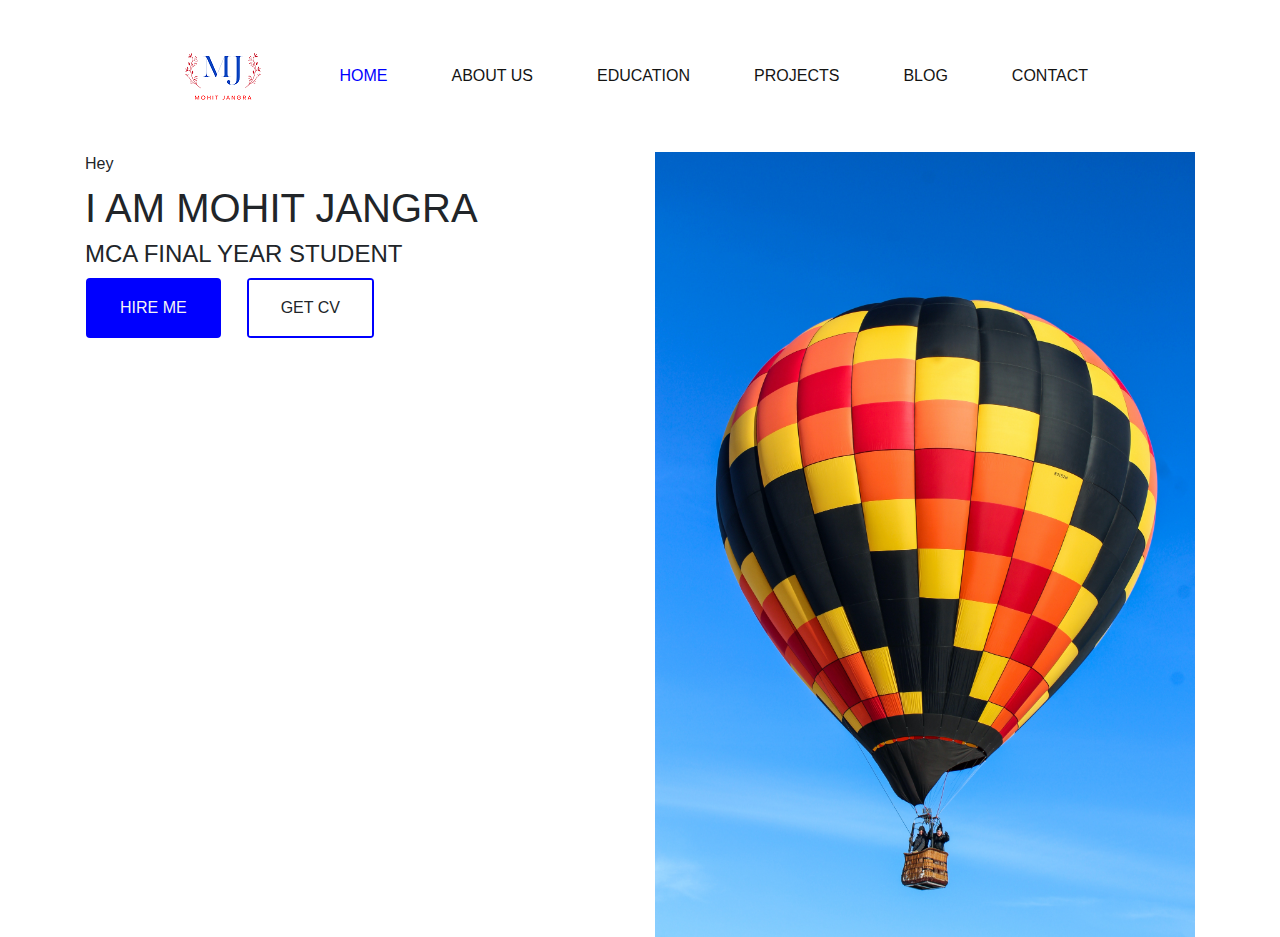
==== Assignment 1st Portfolio WebPage/index.html @ 4fc1514e "first assignment" ====
<!DOCTYPE html>
<html lang="en">

<head>
    <meta charset="UTF-8">
    <meta name="viewport" content="width=device-width, initial-scale=1.0">
    <title>Mohit Jangra Portfolio</title>

    <!----BOOTSTRAP CSS FILE HERE---->
    <link rel="stylesheet" href="./css/bootstrap.min.css">
    <!----AWESOME ICONS CSS FILE HERE---->
    <link rel="stylesheet" href="./css/all.min.css">
    <!----MY CSS FILE HERE---->
    <link rel="stylesheet" href="./css/style.css">

</head>

<body>
    <!---=====================================HEADER START=======================================--->
    <header class="header_area">
        <div class="main-menu">
            <nav class="navbar navbar-expand-lg navbar-light">
                <a class="navbar-brand" href="#"><img src="./img/logo.png" alt="logo"></a>
                <button class="navbar-toggler" type="button" data-toggle="collapse"
                    data-target="#navbarSupportedContent" aria-controls="navbarSupportedContent" aria-expanded="false"
                    aria-label="Toggle navigation">
                    <span class="navbar-toggler-icon"></span>
                </button>

                <div class="collapse navbar-collapse" id="navbarSupportedContent">
                    <div class="mr-auto"></div>
                    <ul class="navbar-nav">
                        <li class="nav-item active">
                            <a class="nav-link" href="#">Home <span class="sr-only">(current)</span></a>
                        </li>
                        <li class="nav-item">
                            <a class="nav-link" href="#">About us</a>
                        </li>
                        <li class="nav-item">
                            <a class="nav-link" href="#">Education</a>
                        </li>
                        <li class="nav-item">
                            <a class="nav-link" href="#">Projects</a>
                        </li>
                        <li class="nav-item">
                            <a class="nav-link" href="#">Blog</a>
                        </li>
                        <li class="nav-item">
                            <a class="nav-link" href="#">Contact</a>
                        </li>
                    </ul>
                </div>
            </nav>
        </div>
        </nav>
        </div>


    </header>

    <!---=====================================HEADER END=======================================--->
    <!---=====================================MAIN AREA START =======================================--->
    
    <main class="site-main">
    <!---=====================================BANNER AREA START=======================================--->
    
    <section class="site-banner">
        <div class="container">
            <div class="row">
                <div class="col-lg-6 col-md-12">
                    <h3 class="title-text">Hey</h3>
                    <h1 class="titile-text text-uppercase">I am Mohit Jangra</h1>
                    <h4 class="title-tex text-uppercase">MCA Final Year Student</h4>
                    <div class="site-button"> 
                        <div class="d-flex flex-row flex-wrap">
                            <button type="button" class="btn button primary-button mr-4 text-uppercase">Hire me</button>
                            <button type="button" class="btn button secondary-button mr-4 text-uppercase">Get cv</button>
                        </div>
                    </div>
                </div>
                <div class="col-lg-6 col-md-12">
                    <img src="img/main-img.jpg" alt="banner-img" class="img-fluid">
                </div>
            </div>
        </div>

    </section>
    
    
    
    <!---=====================================BANNER AREA END=======================================--->





    </main>
    
    <!---=====================================MAIN AREA END=======================================--->





    <!----JQUERY  FILE HERE---->
    <script src="./js/jquery-3.5.1.min.js"></script>
    <!----JS BOOTSTRAP FILE HERE---->
    <script src="./js/bootstrap.min.js"></script>





</body>

</html>
---- Assignment 1st Portfolio WebPage/css/style.css ----
/* import font from font.css */
@import url(./fonts.css); 
@import url(./partials/_variable.css) ;
@import url(./partials/_global.css);
/*navigation*/

.header_area .main-menu .navbar .navbar-brand
{
    padding: 0 4 0 ;
}

.header_area .main-menu .navbar
{
    padding:  2rem 10rem;
}


.header_area .main-menu .nav-item .nav-link{
    /* using ths intead of font famly & font weight
        font:normal 500 15px/2px var(--caveat)
        15px font size  2px line hieght
    */
    font-family: var(--caveat);
    text-transform: uppercase;
    font-weight: 500;
    padding: 2rem;
    color: var(--title-color);
}

    .header_area .main-menu .navbar-nav .active a{
        background: var(--gradient-color);
        -webkit-background-clip: text;
        -webkit-text-fill-color:blue;
        background-clip:text;
    }

    .header_area .main-menu .navbar-nav a:hover{
        background: var(--gradient-color);
        -webkit-background-clip: text;
        -webkit-text-fill-color:blue;
        background-clip:text;
    }
/* END Navigation */

/*====BANNER START===*/
.site-main.site-banner {
    background: url(../img/bg-banner.jpg) no-repeat 0% 50%;
}
.site-main.site-banner.site-title h3{
padding-top: 35%;
font-weight: 500;
}

.site-main.site-banner.site-title h3::after{
content: "";
height: 2px;
width: 18vw;
background: black;
margin-left: 5%;
transform: translateY(-10px);
}

.site-main.site-banner.site-title h1{
    font-size: 5rem;

}

.site-main.site-banner.site-title h4{
    font-size: 2rem;
}
.site-main.site-banner.banner-image>img{
    padding:7rem 0;
    width: 90rem;


}



/*====BANNER END===*/
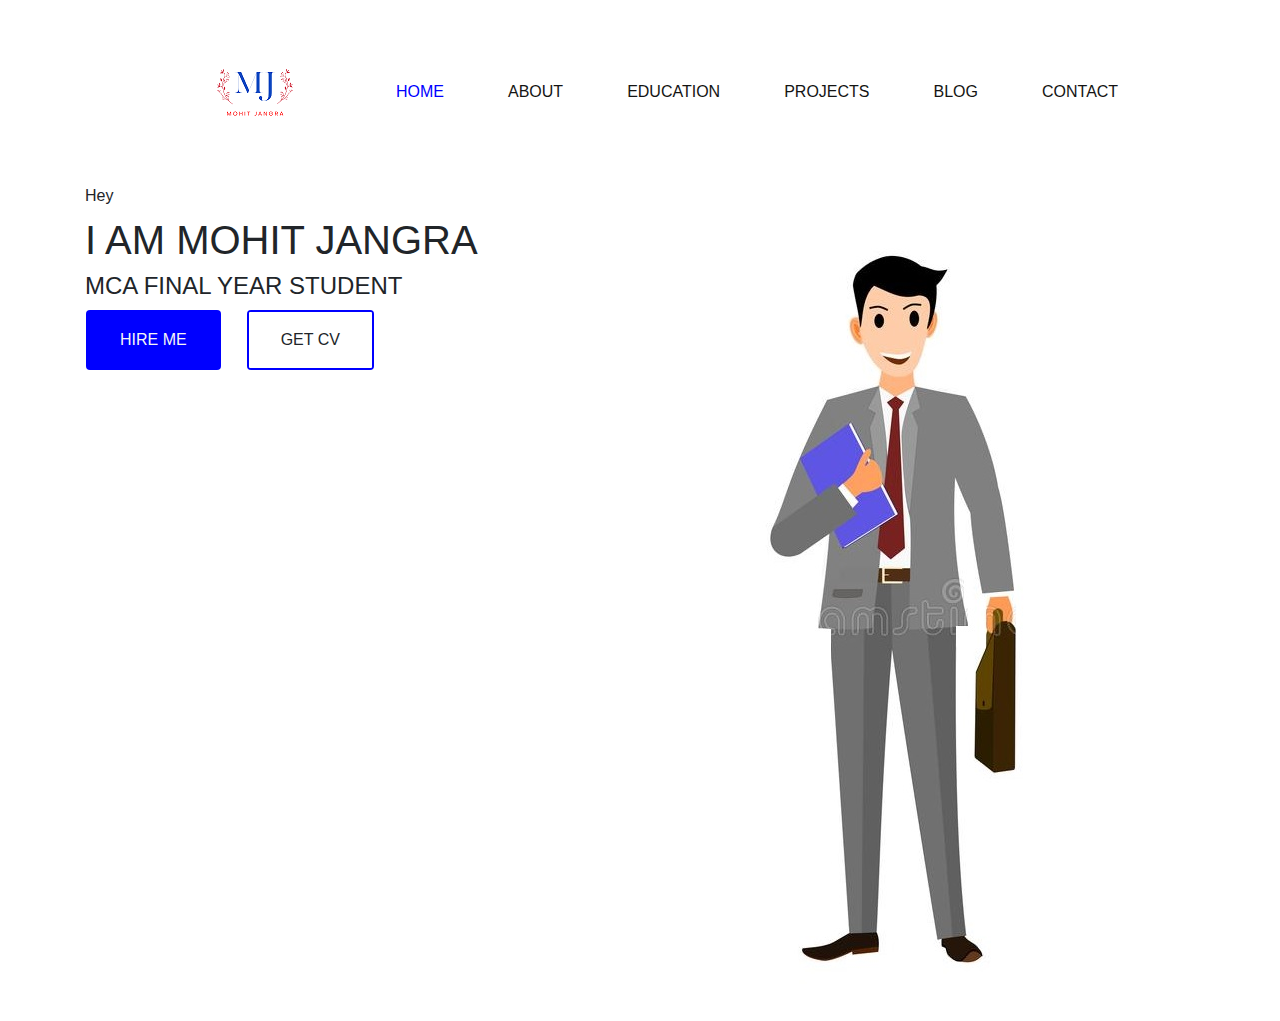
==== commit 9e7eea4d: "updated" ====
--- a/Assignment 1st Portfolio WebPage/index.html
+++ b/Assignment 1st Portfolio WebPage/index.html
@@ -34,7 +34,7 @@
                             <a class="nav-link" href="#">Home <span class="sr-only">(current)</span></a>
                         </li>
                         <li class="nav-item">
-                            <a class="nav-link" href="#">About us</a>
+                            <a class="nav-link" href="#">About</a>
                         </li>
                         <li class="nav-item">
                             <a class="nav-link" href="#">Education</a>
--- a/Assignment 1st Portfolio WebPage/css/style.css
+++ b/Assignment 1st Portfolio WebPage/css/style.css
@@ -6,7 +6,7 @@
 
 .header_area .main-menu .navbar .navbar-brand
 {
-    padding: 0 4 0 ;
+    padding: 2rem;
 }
 
 .header_area .main-menu .navbar
